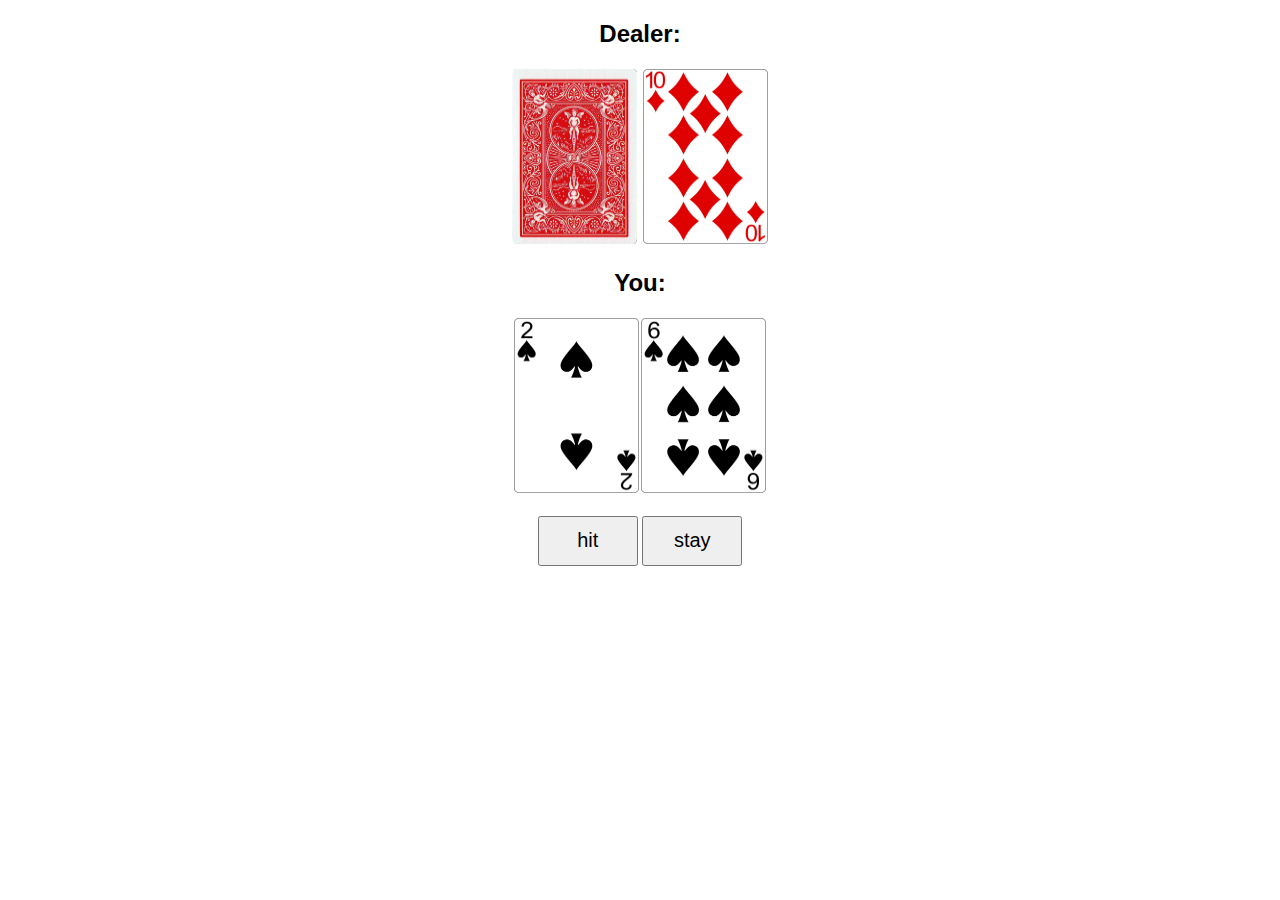
==== blackjack.html @ 7e7e9b46 "initial commit" ====
<!DOCTYPE html>
<html>
  <head>
    <meta charset="UTF-8" />
    <meta name="viewport" content="width=device-width, initial-scale=1.0" />
    <title>BlackJack</title>
    <!-- <link
      rel="stylesheet"
      href="https://cdn.jsdelivr.net/npm/bootstrap@5.0.2/dist/css/bootstrap.min.css"
      rel="stylesheet"
      integrity="sha384-EVSTQN3/azprG1Anm3QDgpJLIm9Nao0Yz1ztcQTwFspd3yD65VohhpuuCOmLASjC"
      crossorigin="anonymous"
    /> -->
    <link rel="stylesheet" href="css/style.css" />
    <!-- <script
      src="https://cdn.jsdelivr.net/npm/bootstrap@5.0.2/dist/js/bootstrap.bundle.min.js"
      integrity="sha384-MrcW6ZMFYlzcLA8Nl+NtUVF0sA7MsXsP1UyJoMp4YLEuNSfAP+JcXn/tWtIaxVXM"
      crossorigin="anonymous"
    ></script> -->
    <script
      src = "js/blackjack.js">
    </script>
  </head>

  <body class="blackjack_container">

    <h2>Dealer: <span id="dealer-sum" ></span></h2>
    <div id="dealer-cards">
      <img id="hidden" src="./cards/BACK.png" />
    </div>

    <h2>You: <span id="your-sum"></span></h2>
    <div id="your-cards"></div>

    <br />
    <button id="hit">hit</button>
    <button id="stay">stay</button>
    <p id="results"></p>
  </body>
</html>
---- css/style.css ----
/* Egen custom CSS här */
.container {
    display: grid;
    grid-template-rows: 200px calc((100vh - 200px)/2) calc((100vh - 200px)/2);
    grid-template-areas: 
    'nv nv'
    'sc sc'
    'mm mm';
}

.blackjack_container{
    font-family: Arial, Helvetica, sans-serif;
    text-align: center;
}

#dealer-cards img {
    height: 175px;
    width: 125px;
    margin: 1px;
}

#your-cards img {
    height: 175px;
    width: 125px;
    margin: 1px;
}

#hit {
    width: 100px;
    height: 50px;
    font-size: 20px;
}

#stay {
    width: 100px;
    height: 50px;
    font-size: 20px;
}

nav {
    grid-area: nv;
    background-color: red;
}

main {
    grid-area: mm;
    background-color: lightblue;
}

section {
    grid-area: sc;
    background-color: lightpink;
}
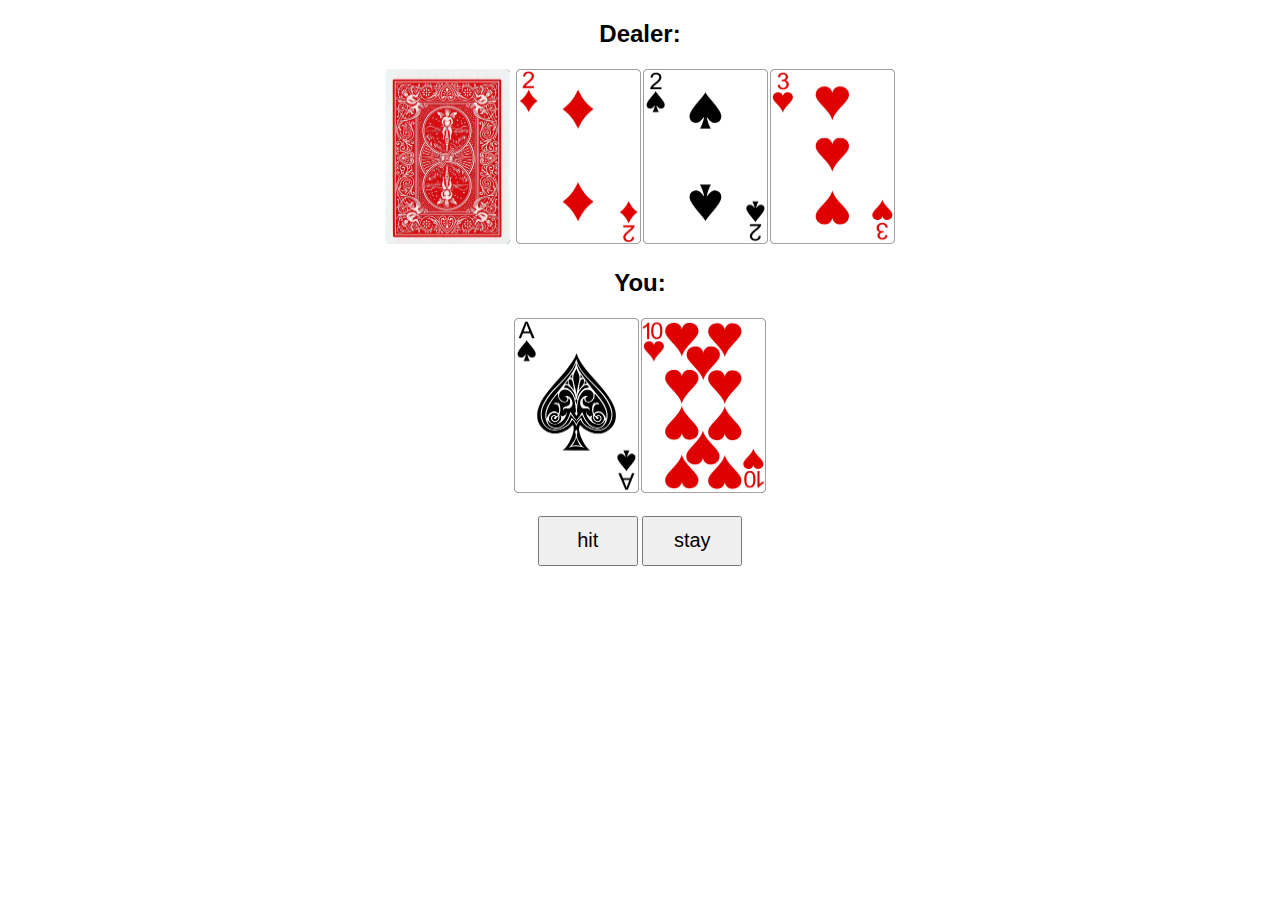
==== commit f3cdf438: "bootstrap in index and new canvas" ====
--- a/blackjack.html
+++ b/blackjack.html
@@ -4,32 +4,32 @@
     <meta charset="UTF-8" />
     <meta name="viewport" content="width=device-width, initial-scale=1.0" />
     <title>BlackJack</title>
-    <!-- <link
+    <link
       rel="stylesheet"
       href="https://cdn.jsdelivr.net/npm/bootstrap@5.0.2/dist/css/bootstrap.min.css"
       rel="stylesheet"
       integrity="sha384-EVSTQN3/azprG1Anm3QDgpJLIm9Nao0Yz1ztcQTwFspd3yD65VohhpuuCOmLASjC"
       crossorigin="anonymous"
-    /> -->
+    />
     <link rel="stylesheet" href="css/style.css" />
-    <!-- <script
+    <script
       src="https://cdn.jsdelivr.net/npm/bootstrap@5.0.2/dist/js/bootstrap.bundle.min.js"
       integrity="sha384-MrcW6ZMFYlzcLA8Nl+NtUVF0sA7MsXsP1UyJoMp4YLEuNSfAP+JcXn/tWtIaxVXM"
       crossorigin="anonymous"
-    ></script> -->
+    ></script>
     <script
       src = "js/blackjack.js">
     </script>
   </head>
 
-  <body class="blackjack_container">
+  <body class="blackjack_container bg-success">
 
-    <h2>Dealer: <span id="dealer-sum" ></span></h2>
-    <div id="dealer-cards">
+    <h2 class="pt-5 fw-bold">Dealer: <span id="dealer-sum" ></span></h2>
+    <div class="pt-2" id="dealer-cards">
       <img id="hidden" src="./cards/BACK.png" />
     </div>
 
-    <h2>You: <span id="your-sum"></span></h2>
+    <h2 class="fw-bold pt-5 pb-2">You: <span id="your-sum"></span></h2>
     <div id="your-cards"></div>
 
     <br />
--- a/css/style.css
+++ b/css/style.css
@@ -1,17 +1,9 @@
 /* Egen custom CSS här */
-.container {
-    display: grid;
-    grid-template-rows: 200px calc((100vh - 200px)/2) calc((100vh - 200px)/2);
-    grid-template-areas: 
-    'nv nv'
-    'sc sc'
-    'mm mm';
-}
-
 .blackjack_container{
     font-family: Arial, Helvetica, sans-serif;
     text-align: center;
 }
+
 
 #dealer-cards img {
     height: 175px;
@@ -37,18 +29,7 @@
     font-size: 20px;
 }
 
-nav {
-    grid-area: nv;
-    background-color: red;
+#canvas {
+    border: 2px solid black;
 }
 
-main {
-    grid-area: mm;
-    background-color: lightblue;
-}
-
-section {
-    grid-area: sc;
-    background-color: lightpink;
-}
-
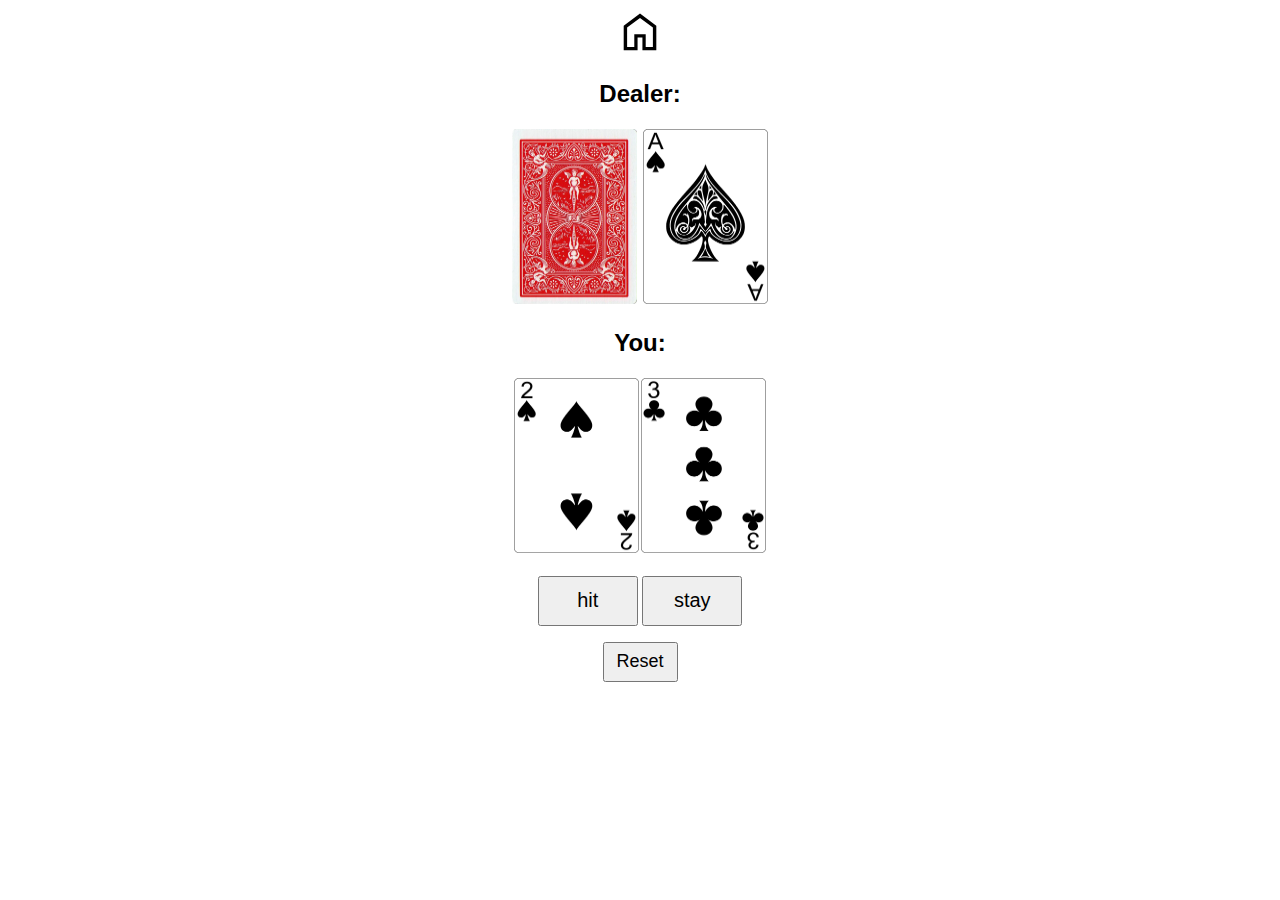
==== commit 41fb06d0: "Bootstrap download" ====
--- a/blackjack.html
+++ b/blackjack.html
@@ -17,24 +17,36 @@
       integrity="sha384-MrcW6ZMFYlzcLA8Nl+NtUVF0sA7MsXsP1UyJoMp4YLEuNSfAP+JcXn/tWtIaxVXM"
       crossorigin="anonymous"
     ></script>
-    <script
-      src = "js/blackjack.js">
-    </script>
+    <script src="js/blackjack.js"></script>
   </head>
 
   <body class="blackjack_container bg-success">
-
-    <h2 class="pt-5 fw-bold">Dealer: <span id="dealer-sum" ></span></h2>
+    <nav>
+      <div class="pt-4 position-absolute top-0 end-0 pe-5 img">
+        <a href="index.html"
+          ><img
+            src="img/home_51dp_000000_FILL0_wght500_GRAD0_opsz48.svg"
+            alt="homepage"
+          />
+        </a>
+      </div>
+    </nav>
+    <h2 class="pt-5 fw-bold text-uppercase">
+      Dealer: <span id="dealer-sum"></span>
+    </h2>
     <div class="pt-2" id="dealer-cards">
       <img id="hidden" src="./cards/BACK.png" />
     </div>
 
-    <h2 class="fw-bold pt-5 pb-2">You: <span id="your-sum"></span></h2>
+    <h2 class="fw-bold pt-5 pb-2 text-uppercase">
+      You: <span id="your-sum"></span>
+    </h2>
     <div id="your-cards"></div>
 
     <br />
-    <button id="hit">hit</button>
-    <button id="stay">stay</button>
+    <button id="hit" class=" fw-bold">hit</button>
+    <button id="stay" class="fw-bold">stay</button>
     <p id="results"></p>
+    <button class=" reload-btn fw-bold">Reset</button>
   </body>
-</html>+</html>
--- a/css/style.css
+++ b/css/style.css
@@ -1,35 +1,39 @@
 /* Egen custom CSS här */
-.blackjack_container{
-    font-family: Arial, Helvetica, sans-serif;
-    text-align: center;
+.blackjack_container {
+  font-family: Arial, Helvetica, sans-serif;
+  text-align: center;
 }
 
-
 #dealer-cards img {
-    height: 175px;
-    width: 125px;
-    margin: 1px;
+  height: 175px;
+  width: 125px;
+  margin: 1px;
 }
 
 #your-cards img {
-    height: 175px;
-    width: 125px;
-    margin: 1px;
+  height: 175px;
+  width: 125px;
+  margin: 1px;
 }
 
 #hit {
-    width: 100px;
-    height: 50px;
-    font-size: 20px;
+  width: 100px;
+  height: 50px;
+  font-size: 20px;
 }
 
 #stay {
-    width: 100px;
-    height: 50px;
-    font-size: 20px;
+  width: 100px;
+  height: 50px;
+  font-size: 20px;
+}
+
+.reload-btn {
+  width: 75px;
+  height: 40px;
+  font-size: 18px;
 }
 
 #canvas {
-    border: 2px solid black;
+  border: 2px solid black;
 }
-
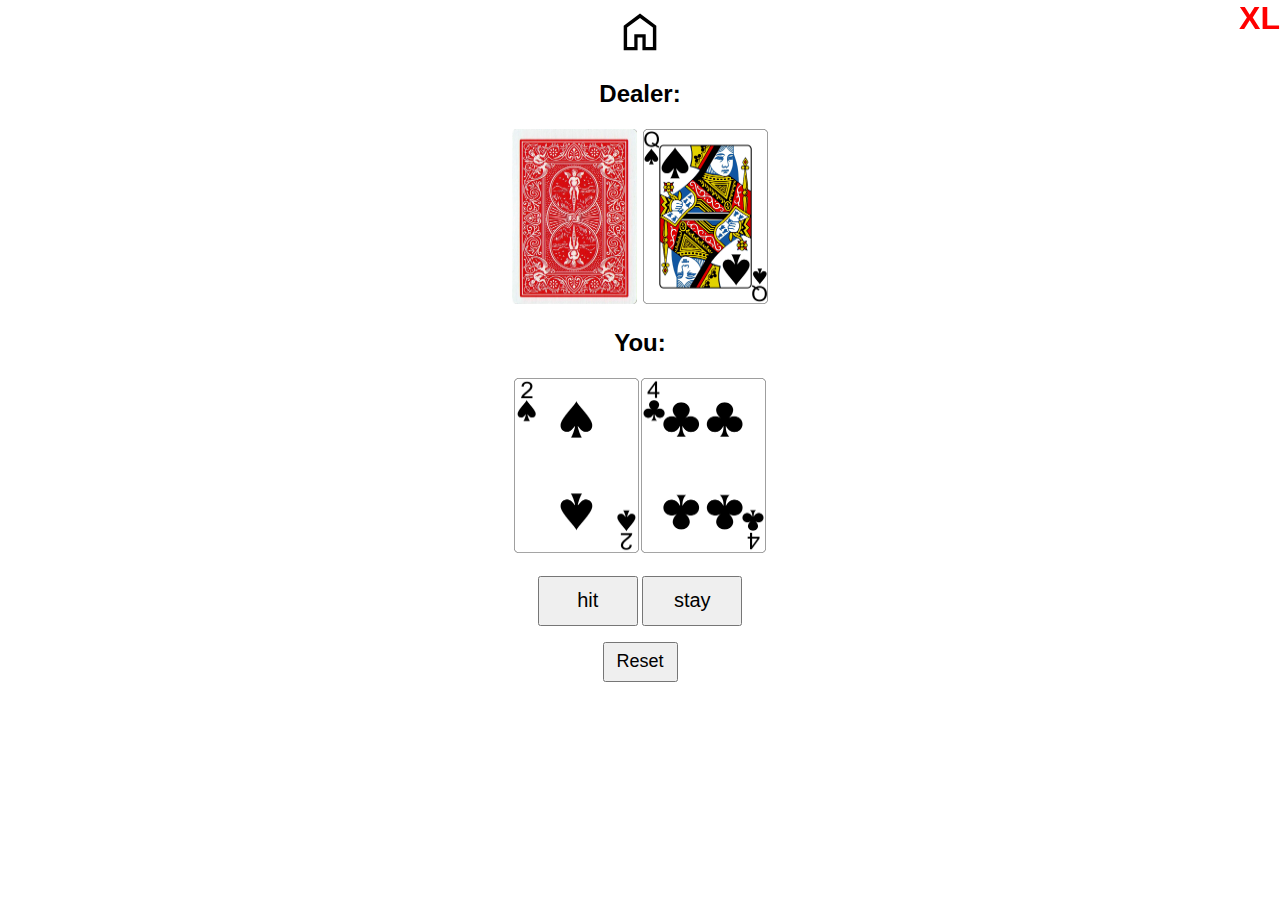
==== commit 9c1269c1: "jag har fixat chart i index" ====
--- a/blackjack.html
+++ b/blackjack.html
@@ -11,7 +11,7 @@
       integrity="sha384-EVSTQN3/azprG1Anm3QDgpJLIm9Nao0Yz1ztcQTwFspd3yD65VohhpuuCOmLASjC"
       crossorigin="anonymous"
     />
-    <link rel="stylesheet" href="css/style.css" />
+    <link rel="stylesheet" href="scss/style.css" />
     <script
       src="https://cdn.jsdelivr.net/npm/bootstrap@5.0.2/dist/js/bootstrap.bundle.min.js"
       integrity="sha384-MrcW6ZMFYlzcLA8Nl+NtUVF0sA7MsXsP1UyJoMp4YLEuNSfAP+JcXn/tWtIaxVXM"
--- a/scss/style.css
+++ b/scss/style.css
@@ -0,0 +1,95 @@
+@charset "UTF-8";
+body::before {
+  content: "XS";
+  color: red;
+  font-size: 2rem;
+  font-weight: bold;
+  position: fixed;
+  top: 0;
+  right: 0;
+}
+
+/* This box class is purely used for explaining how the bootstrap grid system works.  */
+.box {
+  background-color: lightblue;
+  border: 1px solid blue;
+  min-height: 50px;
+  font-size: 2rem;
+}
+
+@media (min-width: 576px) {
+  body::before {
+    content: "SM";
+  }
+}
+@media (min-width: 768px) {
+  body::before {
+    content: "MD";
+  }
+}
+@media (min-width: 992px) {
+  body::before {
+    content: "LG";
+  }
+}
+@media (min-width: 1200px) {
+  body::before {
+    content: "XL";
+  }
+}
+@media (min-width: 1400px) {
+  body::before {
+    content: "XXL";
+  }
+}
+#hit button {
+  color: #000;
+}
+
+#patty:hover {
+  fill: brown;
+}
+
+#buns:hover {
+  fill: rgb(176, 118, 9);
+}
+
+/* Egen custom CSS här */
+.blackjack_container {
+  font-family: Arial, Helvetica, sans-serif;
+  text-align: center;
+}
+
+#dealer-cards img {
+  height: 175px;
+  width: 125px;
+  margin: 1px;
+}
+
+#your-cards img {
+  height: 175px;
+  width: 125px;
+  margin: 1px;
+}
+
+#hit {
+  width: 100px;
+  height: 50px;
+  font-size: 20px;
+}
+
+#stay {
+  width: 100px;
+  height: 50px;
+  font-size: 20px;
+}
+
+.reload-btn {
+  width: 75px;
+  height: 40px;
+  font-size: 18px;
+}
+
+#canvas {
+  border: 2px solid black;
+}/*# sourceMappingURL=style.css.map */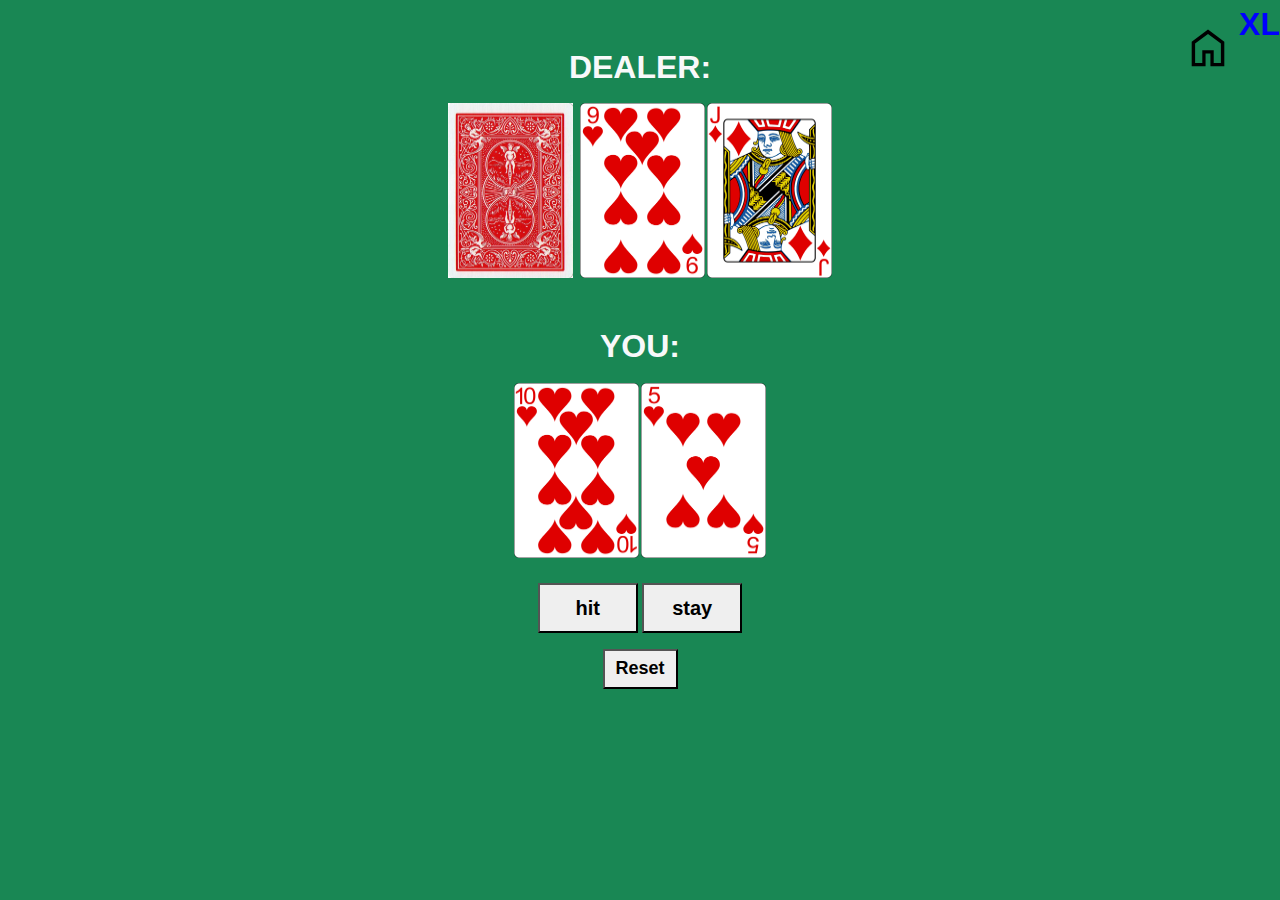
==== commit 0fba3662: "sista små fixar" ====
--- a/blackjack.html
+++ b/blackjack.html
@@ -7,7 +7,6 @@
     <link
       rel="stylesheet"
       href="https://cdn.jsdelivr.net/npm/bootstrap@5.0.2/dist/css/bootstrap.min.css"
-      rel="stylesheet"
       integrity="sha384-EVSTQN3/azprG1Anm3QDgpJLIm9Nao0Yz1ztcQTwFspd3yD65VohhpuuCOmLASjC"
       crossorigin="anonymous"
     />
@@ -31,22 +30,22 @@
         </a>
       </div>
     </nav>
-    <h2 class="pt-5 fw-bold text-uppercase">
+    <h2 class="pt-5 fw-bold text-uppercase text-light">
       Dealer: <span id="dealer-sum"></span>
     </h2>
     <div class="pt-2" id="dealer-cards">
-      <img id="hidden" src="./cards/BACK.png" />
+      <img id="hidden" src="./cards/BACK.png" alt="blackjack kort" />
     </div>
 
-    <h2 class="fw-bold pt-5 pb-2 text-uppercase">
+    <h2 class="fw-bold pt-5 pb-2 text-uppercase text-light">
       You: <span id="your-sum"></span>
     </h2>
     <div id="your-cards"></div>
 
     <br />
-    <button id="hit" class=" fw-bold">hit</button>
+    <button id="hit" class="fw-bold">hit</button>
     <button id="stay" class="fw-bold">stay</button>
     <p id="results"></p>
-    <button class=" reload-btn fw-bold">Reset</button>
+    <button class="reload-btn fw-bold">Reset</button>
   </body>
 </html>
